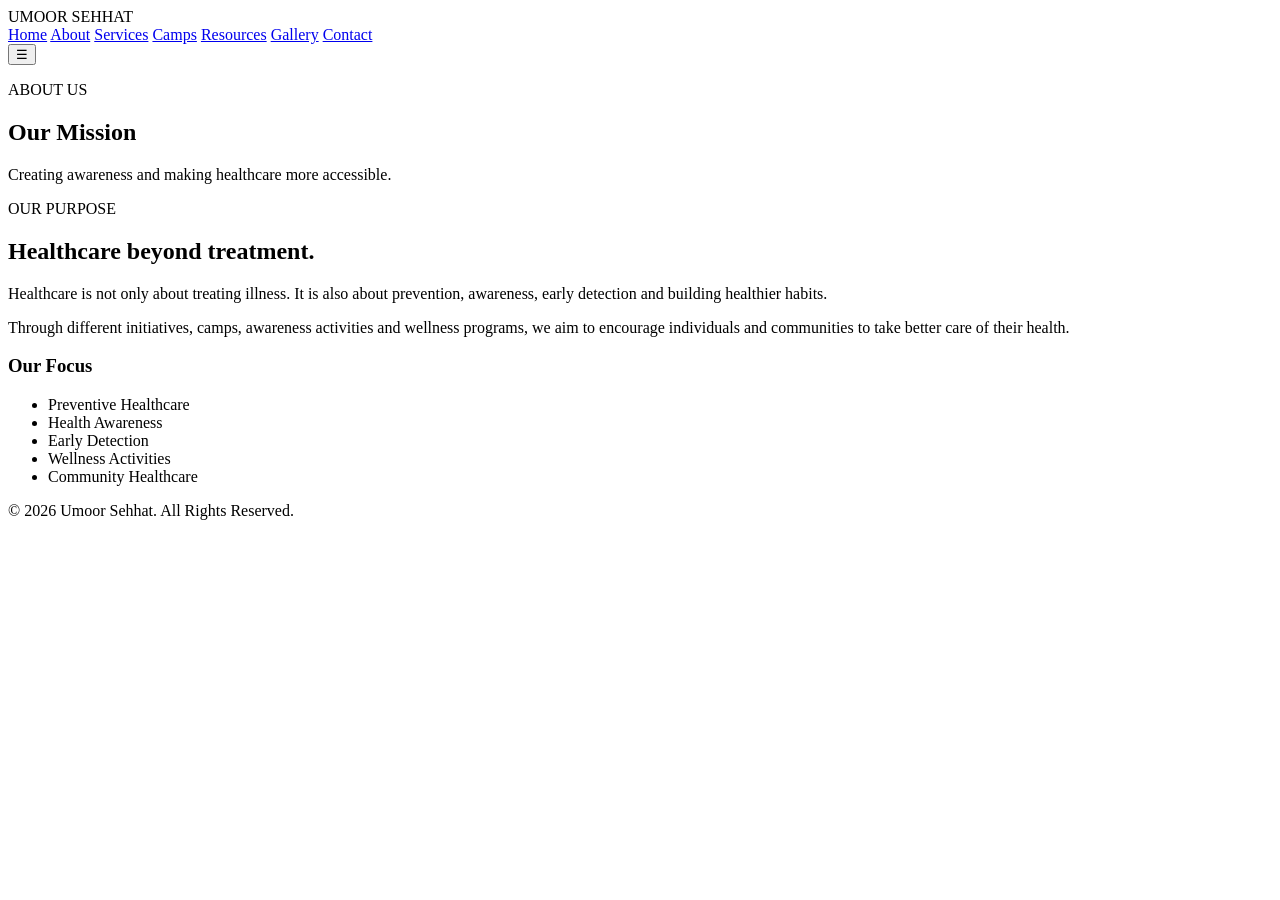
==== about.html @ 05c6ed6c "Add files via upload" ====
<!DOCTYPE html>
<html lang="en">
<head>
    <meta charset="UTF-8">
    <meta name="viewport" content="width=device-width, initial-scale=1.0">

    <title>About | Umoor Sehhat</title>

    <link rel="stylesheet" href="../USCodes/New folder/style.css">
</head>

<body>

<header class="navbar">

    <div class="logo">
        UMOOR <span>SEHHAT</span>
    </div>

    <nav>
        <a href="index.html">Home</a>
        <a href="about.html" class="active">About</a>
        <a href="services.html">Services</a>
        <a href="camps.html">Camps</a>
        <a href="resources.html">Resources</a>
        <a href="gallery.html">Gallery</a>
        <a href="contact.html">Contact</a>
    </nav>

    <button class="menu-btn" onclick="toggleMenu()">☰</button>

</header>

<section class="page-header">

    <p class="eyebrow">ABOUT US</p>

    <h1>Our Mission</h1>

    <p>
        Creating awareness and making healthcare more accessible.
    </p>

</section>

<section class="about-section">

    <div>
        <p class="eyebrow">OUR PURPOSE</p>

        <h2>Healthcare beyond treatment.</h2>

        <p>
            Healthcare is not only about treating illness.
            It is also about prevention, awareness, early detection
            and building healthier habits.
        </p>

        <p>
            Through different initiatives, camps, awareness
            activities and wellness programs, we aim to encourage
            individuals and communities to take better care of
            their health.
        </p>
    </div>

    <div class="mission-box">

        <h3>Our Focus</h3>

        <ul>
            <li>Preventive Healthcare</li>
            <li>Health Awareness</li>
            <li>Early Detection</li>
            <li>Wellness Activities</li>
            <li>Community Healthcare</li>
        </ul>

    </div>

</section>

<footer>
    <p>© 2026 Umoor Sehhat. All Rights Reserved.</p>
</footer>

<script src="../USCodes/New folder/script.js"></script>

</body>
</html>
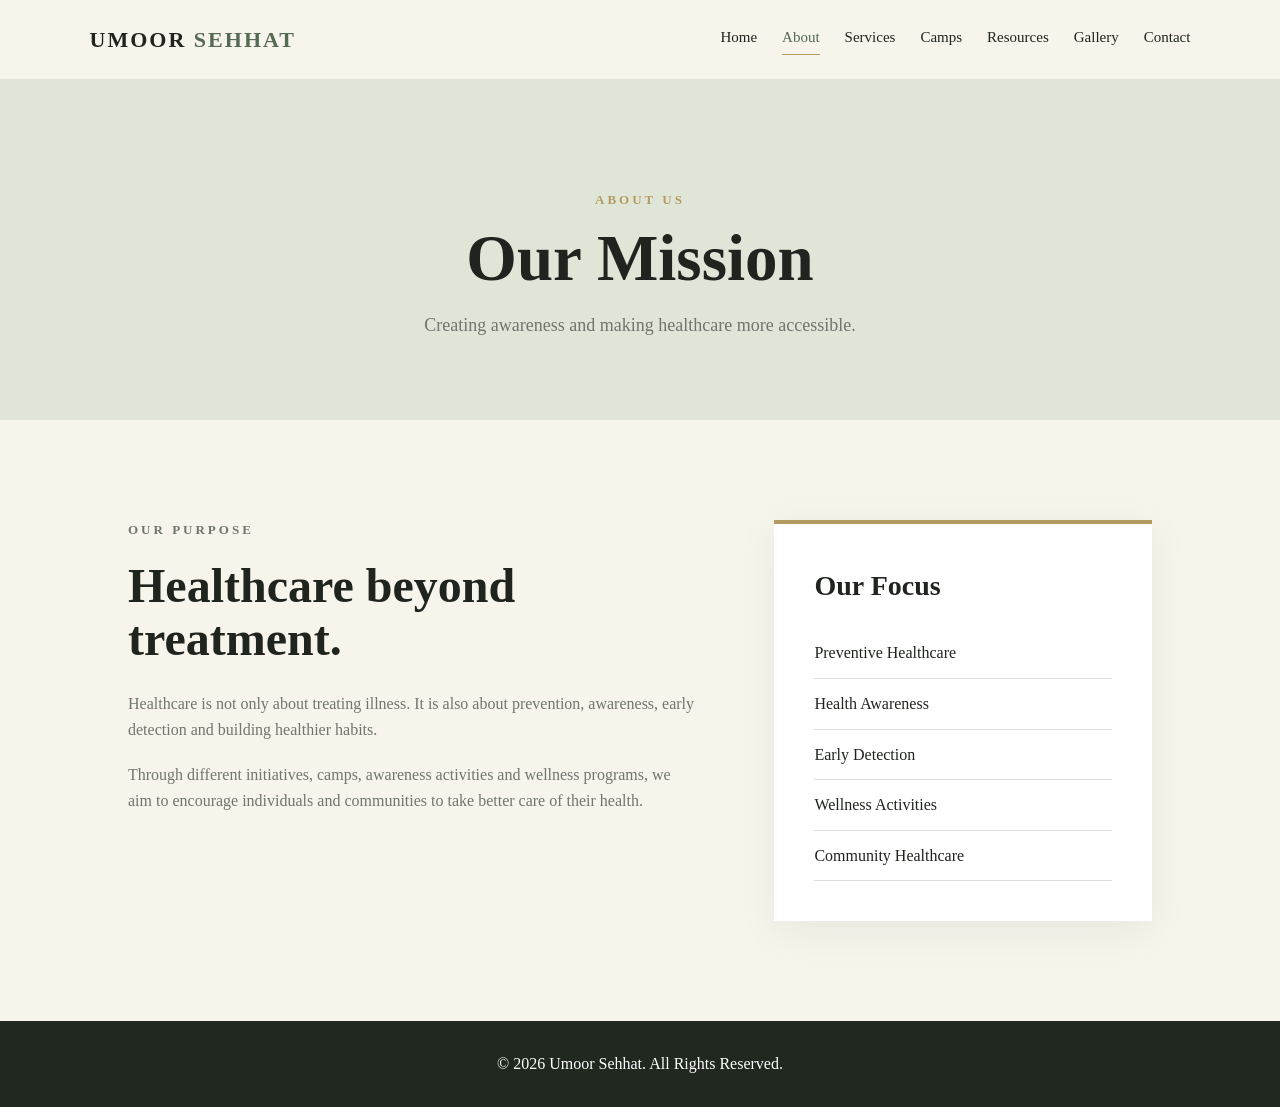
==== commit 134ceac7: "Add files via upload" ====
--- a/about.html
+++ b/about.html
@@ -6,7 +6,7 @@
 
     <title>About | Umoor Sehhat</title>
 
-    <link rel="stylesheet" href="../USCodes/New folder/style.css">
+    <link rel="stylesheet" href="New folder/style.css">
 </head>
 
 <body>
@@ -84,7 +84,7 @@
     <p>© 2026 Umoor Sehhat. All Rights Reserved.</p>
 </footer>
 
-<script src="../USCodes/New folder/script.js"></script>
+<script src="New folder/script.js"></script>
 
 </body>
 </html>
--- a/New folder/style.css
+++ b/New folder/style.css
@@ -0,0 +1,788 @@
+* {
+    margin: 0;
+    padding: 0;
+    box-sizing: border-box;
+}
+
+:root {
+    --green: #536b52;
+    --dark-green: #304532;
+    --sage: #dfe6d8;
+    --ivory: #f7f4ec;
+    --gold: #b49a61;
+    --black: #20241f;
+    --white: #ffffff;
+    --grey: #70756e;
+}
+
+body {
+    font-family: "Times New Roman", serif;
+    background: var(--ivory);
+    color: var(--black);
+    line-height: 1.6;
+}
+
+
+/* NAVBAR */
+
+.navbar {
+    height: 80px;
+    display: flex;
+    align-items: center;
+    justify-content: space-between;
+
+    padding: 0 7%;
+
+    background: rgba(247, 244, 236, 0.96);
+
+    position: sticky;
+    top: 0;
+    z-index: 1000;
+
+    border-bottom: 1px solid rgba(0,0,0,0.08);
+}
+
+.logo {
+    font-size: 22px;
+    letter-spacing: 2px;
+    font-weight: bold;
+}
+
+.logo span {
+    color: var(--green);
+}
+
+.navbar nav {
+    display: flex;
+    gap: 25px;
+}
+
+.navbar nav a {
+    text-decoration: none;
+    color: var(--black);
+
+    font-size: 15px;
+
+    padding-bottom: 5px;
+
+    transition: 0.3s;
+}
+
+.navbar nav a:hover,
+.navbar nav a.active {
+    color: var(--green);
+    border-bottom: 1px solid var(--gold);
+}
+
+.menu-btn {
+    display: none;
+
+    background: none;
+    border: none;
+
+    font-size: 25px;
+}
+
+
+/* HERO */
+
+.hero {
+    min-height: 650px;
+
+    display: flex;
+    align-items: center;
+
+    padding: 80px 8%;
+
+    background:
+        linear-gradient(
+            90deg,
+            rgba(247,244,236,0.98),
+            rgba(247,244,236,0.65),
+            rgba(247,244,236,0.1)
+        ),
+        url("../images/hero.jpg");
+
+    background-size: cover;
+    background-position: center;
+}
+
+.hero-content {
+    max-width: 650px;
+}
+
+.eyebrow {
+    color: var(--gold);
+
+    font-size: 13px;
+
+    letter-spacing: 3px;
+
+    margin-bottom: 15px;
+
+    font-weight: bold;
+}
+
+.hero h1 {
+    font-size: clamp(55px, 7vw, 95px);
+
+    line-height: 0.95;
+
+    margin-bottom: 30px;
+}
+
+.hero h1 span {
+    color: var(--green);
+}
+
+.hero-content > p:not(.eyebrow) {
+    max-width: 520px;
+
+    font-size: 18px;
+
+    color: var(--grey);
+
+    margin-bottom: 35px;
+}
+
+
+/* BUTTONS */
+
+.hero-buttons {
+    display: flex;
+    gap: 15px;
+}
+
+.btn {
+    display: inline-block;
+
+    background: var(--green);
+
+    color: white;
+
+    text-decoration: none;
+
+    padding: 13px 25px;
+
+    border: 1px solid var(--green);
+
+    cursor: pointer;
+
+    transition: 0.3s;
+}
+
+.btn:hover {
+    background: var(--dark-green);
+}
+
+.btn-outline {
+    background: transparent;
+    color: var(--green);
+}
+
+.btn-outline:hover {
+    color: white;
+}
+
+.small-btn {
+    padding: 8px 16px;
+
+    font-size: 14px;
+}
+
+
+/* STATS */
+
+.stats {
+    display: grid;
+
+    grid-template-columns: repeat(4, 1fr);
+
+    padding: 50px 8%;
+
+    background: var(--dark-green);
+
+    color: white;
+}
+
+.stat-card {
+    text-align: center;
+
+    border-right: 1px solid rgba(255,255,255,0.2);
+}
+
+.stat-card:last-child {
+    border-right: none;
+}
+
+.stat-card h2 {
+    font-size: 42px;
+
+    color: #e4d4a9;
+}
+
+.stat-card p {
+    opacity: 0.8;
+}
+
+
+/* INTRO */
+
+.intro {
+    display: grid;
+
+    grid-template-columns: 1fr 1fr;
+
+    gap: 70px;
+
+    padding: 100px 8%;
+
+    align-items: center;
+}
+
+.section-image img {
+    width: 100%;
+
+    height: 500px;
+
+    object-fit: cover;
+}
+
+.section-content h2 {
+    font-size: 48px;
+
+    line-height: 1.1;
+
+    margin-bottom: 25px;
+}
+
+.section-content p:not(.eyebrow) {
+    color: var(--grey);
+
+    margin-bottom: 25px;
+}
+
+.text-link {
+    color: var(--green);
+
+    text-decoration: none;
+
+    font-weight: bold;
+}
+
+
+/* PAGE HEADER */
+
+.page-header {
+    text-align: center;
+
+    padding: 110px 20px 80px;
+
+    background: var(--sage);
+}
+
+.page-header h1 {
+    font-size: 65px;
+
+    line-height: 1;
+
+    margin-bottom: 20px;
+}
+
+.page-header p:last-child {
+    color: var(--grey);
+
+    font-size: 18px;
+}
+
+
+/* ABOUT */
+
+.about-section {
+    display: grid;
+
+    grid-template-columns: 1.5fr 1fr;
+
+    gap: 80px;
+
+    padding: 100px 10%;
+}
+
+.about-section h2 {
+    font-size: 48px;
+
+    line-height: 1.1;
+
+    margin-bottom: 25px;
+}
+
+.about-section p {
+    color: var(--grey);
+
+    margin-bottom: 20px;
+}
+
+.mission-box {
+    background: white;
+
+    padding: 40px;
+
+    border-top: 4px solid var(--gold);
+
+    box-shadow: 0 10px 40px rgba(0,0,0,0.06);
+}
+
+.mission-box h3 {
+    font-size: 28px;
+
+    margin-bottom: 20px;
+}
+
+.mission-box li {
+    list-style: none;
+
+    padding: 12px 0;
+
+    border-bottom: 1px solid #ddd;
+}
+
+
+/* SERVICE CARDS */
+
+.cards-section {
+    display: grid;
+
+    grid-template-columns: repeat(3, 1fr);
+
+    gap: 25px;
+
+    padding: 90px 8%;
+}
+
+.service-card {
+    background: white;
+
+    padding: 40px;
+
+    min-height: 250px;
+
+    transition: 0.3s;
+
+    border-bottom: 3px solid transparent;
+}
+
+.service-card:hover {
+    transform: translateY(-8px);
+
+    border-bottom-color: var(--gold);
+
+    box-shadow: 0 15px 40px rgba(0,0,0,0.08);
+}
+
+.icon {
+    font-size: 35px;
+
+    margin-bottom: 20px;
+}
+
+.service-card h3 {
+    font-size: 25px;
+
+    margin-bottom: 10px;
+}
+
+.service-card p {
+    color: var(--grey);
+}
+
+
+/* CAMPS */
+
+.camp-grid {
+    display: grid;
+
+    grid-template-columns: repeat(3, 1fr);
+
+    gap: 25px;
+
+    padding: 90px 8%;
+}
+
+.camp-card {
+    background: white;
+
+    overflow: hidden;
+
+    transition: 0.3s;
+}
+
+.camp-card:hover {
+    transform: translateY(-8px);
+}
+
+.camp-card img {
+    width: 100%;
+
+    height: 270px;
+
+    object-fit: cover;
+}
+
+.camp-content {
+    padding: 30px;
+}
+
+.camp-content span {
+    color: var(--gold);
+
+    font-size: 12px;
+
+    letter-spacing: 2px;
+}
+
+.camp-content h3 {
+    font-size: 27px;
+
+    margin: 10px 0;
+}
+
+.camp-content p {
+    color: var(--grey);
+
+    margin-bottom: 15px;
+}
+
+
+/* IMPACT */
+
+.numbers-section {
+    padding: 90px 8%;
+
+    background: var(--dark-green);
+
+    color: white;
+
+    text-align: center;
+}
+
+.numbers-section > h2 {
+    font-size: 45px;
+
+    margin-bottom: 50px;
+}
+
+.impact-grid {
+    display: grid;
+
+    grid-template-columns: repeat(4, 1fr);
+}
+
+.impact-grid h2 {
+    color: #e4d4a9;
+
+    font-size: 45px;
+}
+
+
+/* RESOURCES */
+
+.resources {
+    max-width: 1000px;
+
+    margin: auto;
+
+    padding: 80px 20px;
+}
+
+.resource-card {
+    display: flex;
+
+    align-items: center;
+
+    gap: 25px;
+
+    background: white;
+
+    padding: 30px;
+
+    margin-bottom: 20px;
+
+    box-shadow: 0 8px 30px rgba(0,0,0,0.05);
+}
+
+.pdf-icon {
+    min-width: 65px;
+
+    height: 75px;
+
+    display: flex;
+
+    align-items: center;
+
+    justify-content: center;
+
+    background: var(--sage);
+
+    color: var(--green);
+
+    font-weight: bold;
+
+    border: 1px solid var(--green);
+}
+
+.resource-card h3 {
+    font-size: 24px;
+}
+
+.resource-card p {
+    color: var(--grey);
+
+    margin-bottom: 12px;
+}
+
+.download-link {
+    color: var(--green);
+
+    margin-left: 15px;
+
+    text-decoration: none;
+}
+
+.pdf-viewer {
+    padding: 50px 8% 100px;
+}
+
+.pdf-viewer h2 {
+    font-size: 40px;
+}
+
+.pdf-viewer p {
+    color: var(--grey);
+
+    margin-bottom: 25px;
+}
+
+.pdf-viewer iframe {
+    border: none;
+
+    box-shadow: 0 10px 40px rgba(0,0,0,0.1);
+}
+
+
+/* GALLERY */
+
+.gallery {
+    padding: 90px 8%;
+
+    display: grid;
+
+    grid-template-columns: repeat(4, 1fr);
+
+    gap: 15px;
+}
+
+.gallery img {
+    width: 100%;
+
+    height: 280px;
+
+    object-fit: cover;
+
+    transition: 0.3s;
+}
+
+.gallery img:hover {
+    transform: scale(1.03);
+}
+
+
+/* CONTACT */
+
+.contact-section {
+    display: grid;
+
+    grid-template-columns: 1fr 1fr;
+
+    gap: 80px;
+
+    padding: 100px 10%;
+}
+
+.contact-info h2 {
+    font-size: 50px;
+
+    margin-bottom: 20px;
+}
+
+.contact-info > p {
+    color: var(--grey);
+
+    margin-bottom: 40px;
+}
+
+.contact-item {
+    margin-bottom: 25px;
+}
+
+.contact-item strong {
+    color: var(--green);
+}
+
+.contact-item p {
+    color: var(--grey);
+}
+
+.contact-form {
+    background: white;
+
+    padding: 40px;
+
+    box-shadow: 0 10px 40px rgba(0,0,0,0.06);
+}
+
+.contact-form label {
+    display: block;
+
+    margin-bottom: 5px;
+
+    font-weight: bold;
+}
+
+.contact-form input,
+.contact-form textarea {
+    width: 100%;
+
+    padding: 13px;
+
+    margin-bottom: 20px;
+
+    border: 1px solid #ddd;
+
+    background: var(--ivory);
+
+    font-family: inherit;
+
+    font-size: 15px;
+}
+
+.contact-form textarea {
+    resize: vertical;
+}
+
+
+/* FOOTER */
+
+footer {
+    background: #202820;
+
+    color: white;
+
+    text-align: center;
+
+    padding: 30px;
+}
+
+
+/* MOBILE */
+
+@media (max-width: 900px) {
+
+    .navbar nav {
+        display: none;
+
+        position: absolute;
+
+        top: 80px;
+        left: 0;
+
+        width: 100%;
+
+        background: var(--ivory);
+
+        flex-direction: column;
+
+        padding: 25px;
+    }
+
+    .navbar nav.show {
+        display: flex;
+    }
+
+    .menu-btn {
+        display: block;
+    }
+
+    .stats {
+        grid-template-columns: repeat(2, 1fr);
+
+        gap: 30px;
+    }
+
+    .stat-card {
+        border: none;
+    }
+
+    .intro,
+    .about-section,
+    .contact-section {
+        grid-template-columns: 1fr;
+    }
+
+    .cards-section,
+    .camp-grid {
+        grid-template-columns: repeat(2, 1fr);
+    }
+
+    .gallery {
+        grid-template-columns: repeat(2, 1fr);
+    }
+
+    .impact-grid {
+        grid-template-columns: repeat(2, 1fr);
+
+        gap: 30px;
+    }
+
+}
+
+
+@media (max-width: 600px) {
+
+    .hero {
+        min-height: 600px;
+
+        padding: 60px 7%;
+    }
+
+    .hero h1 {
+        font-size: 55px;
+    }
+
+    .hero-buttons {
+        flex-direction: column;
+    }
+
+    .stats {
+        grid-template-columns: 1fr 1fr;
+    }
+
+    .cards-section,
+    .camp-grid,
+    .gallery {
+        grid-template-columns: 1fr;
+    }
+
+    .page-header h1 {
+        font-size: 48px;
+    }
+
+    .section-content h2,
+    .about-section h2 {
+        font-size: 38px;
+    }
+
+    .resource-card {
+        align-items: flex-start;
+    }
+
+}
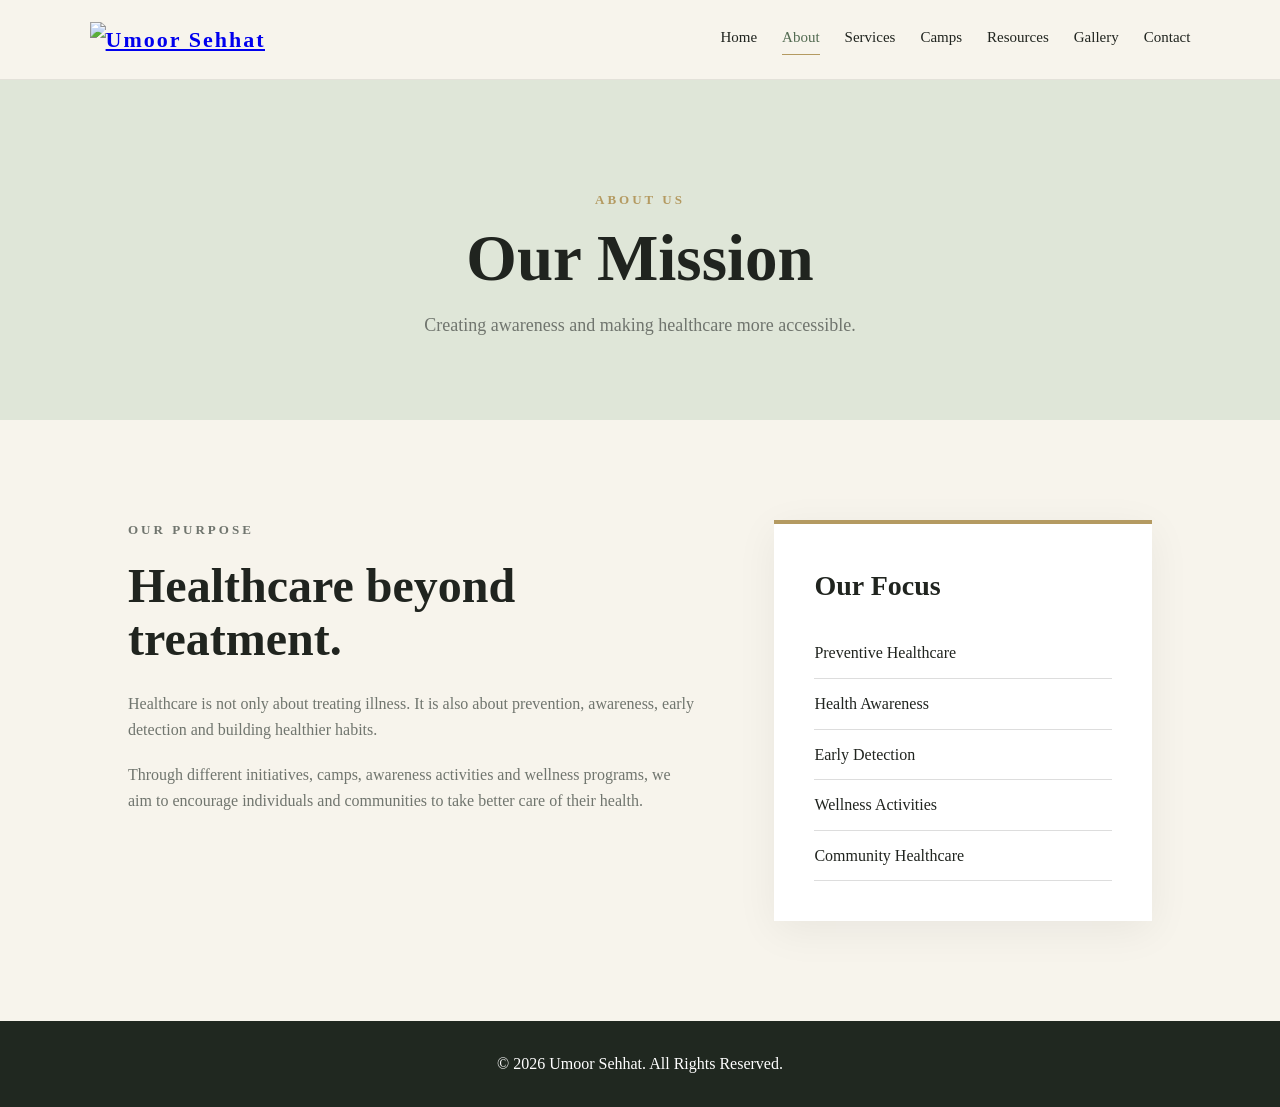
==== commit 7cfc89dc: "Add files via upload" ====
--- a/about.html
+++ b/about.html
@@ -7,15 +7,15 @@
     <title>About | Umoor Sehhat</title>
 
     <link rel="stylesheet" href="New folder/style.css">
+    <header class="navbar">
+   <a href="index.html" class="logo"> <img src="Images/Logo.png" width="100"
+    height="100" alt="Umoor Sehhat">
+</a>
 </head>
 
 <body>
 
-<header class="navbar">
 
-    <div class="logo">
-        UMOOR <span>SEHHAT</span>
-    </div>
 
     <nav>
         <a href="index.html">Home</a>
